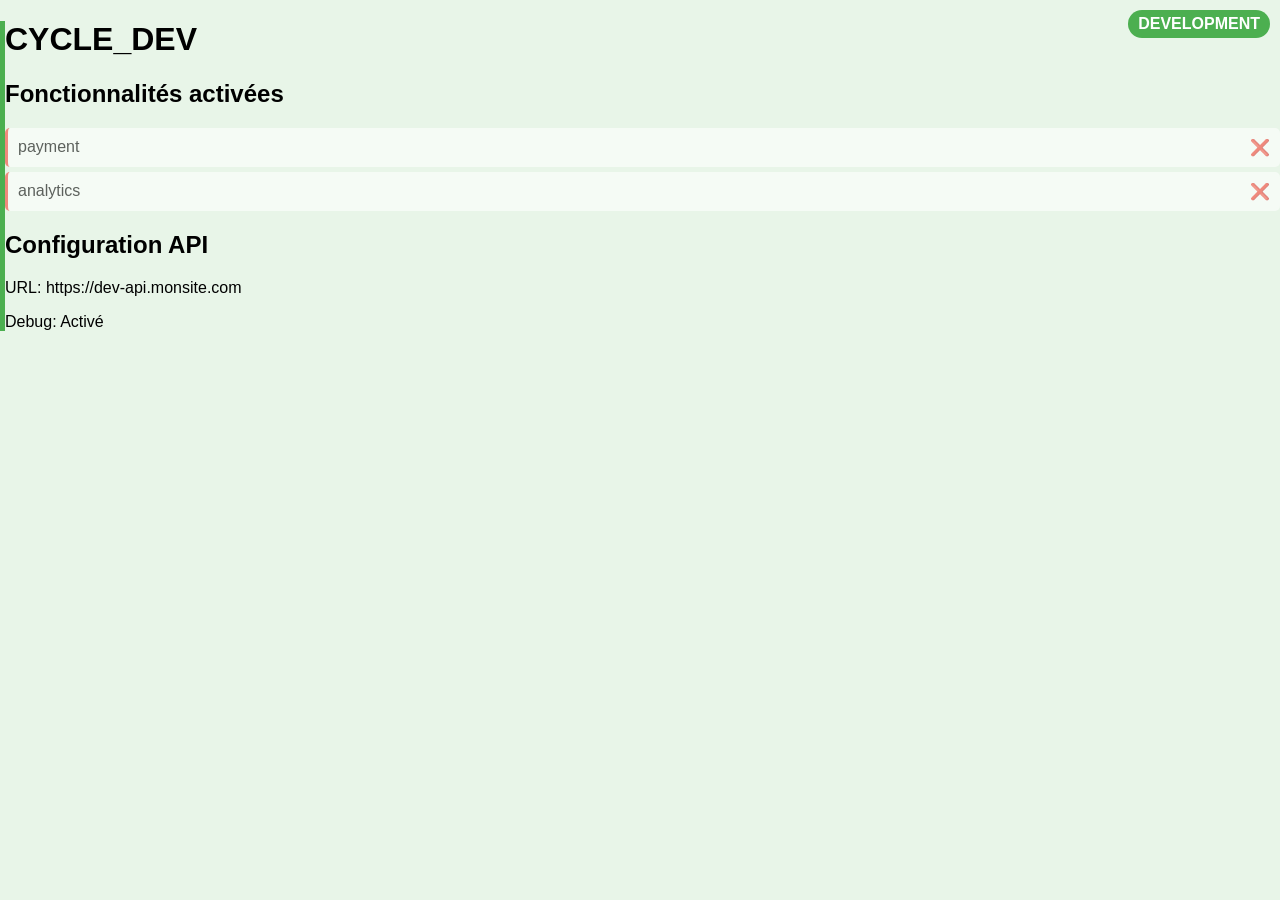
==== src/index.html @ 2a5b58ba "feat: initial project structure with 3 environments" ====
<!DOCTYPE html>
<html lang="fr">

<head>
    <meta charset="UTF-8">
    <meta name="viewport" content="width=device-width, initial-scale=1.0">
    <title>CYCLE_DEV - <span id="env"></span></title>
    <link rel="stylesheet" href="css/style.css">
</head>

<body>
    <header>
        <h1>CYCLE_DEV</h1>
        <div class="environment-badge" id="env-badge">
            <span id="env-name"></span>
        </div>
    </header>

    <main>
        <section id="features">
            <h2>Fonctionnalités activées</h2>
            <div id="features-list"></div>
        </section>

        <section id="api-info">
            <h2>Configuration API</h2>
            <p>URL: <span id="api-url"></span></p>
            <p>Debug: <span id="debug-mode"></span></p>
        </section>
    </main>

    <script src="js/config-loader.js"></script>
    <script src="js/app.js"></script>
</body>

</html>
---- src/css/style.css ----
/* Styles de base */
body {
    font-family: Arial, sans-serif;
    margin: 0;
    padding: 0;
    transition: background-color 0.3s ease;
}

/* Environnement Développement */
body.env-development {
    background-color: #e8f5e8;
    border-left: 5px solid #4caf50;
}

/* Environnement Recette */
body.env-staging {
    background-color: #e3f2fd;
    border-left: 5px solid #2196f3;
}

/* Environnement Production */
body.env-production {
    background-color: #ffebee;
    border-left: 5px solid #f44336;
}

.environment-badge {
    position: fixed;
    top: 10px;
    right: 10px;
    padding: 5px 10px;
    border-radius: 15px;
    color: white;
    font-weight: bold;
    text-transform: uppercase;
}

.env-development .environment-badge {
    background-color: #4caf50;
}

.env-staging .environment-badge {
    background-color: #2196f3;
}

.env-production .environment-badge {
    background-color: #f44336;
}

.feature {
    display: flex;
    justify-content: space-between;
    padding: 10px;
    margin: 5px 0;
    background: white;
    border-radius: 5px;
}

.feature.enabled {
    border-left: 3px solid #4caf50;
}

.feature.disabled {
    border-left: 3px solid #f44336;
    opacity: 0.6;
}
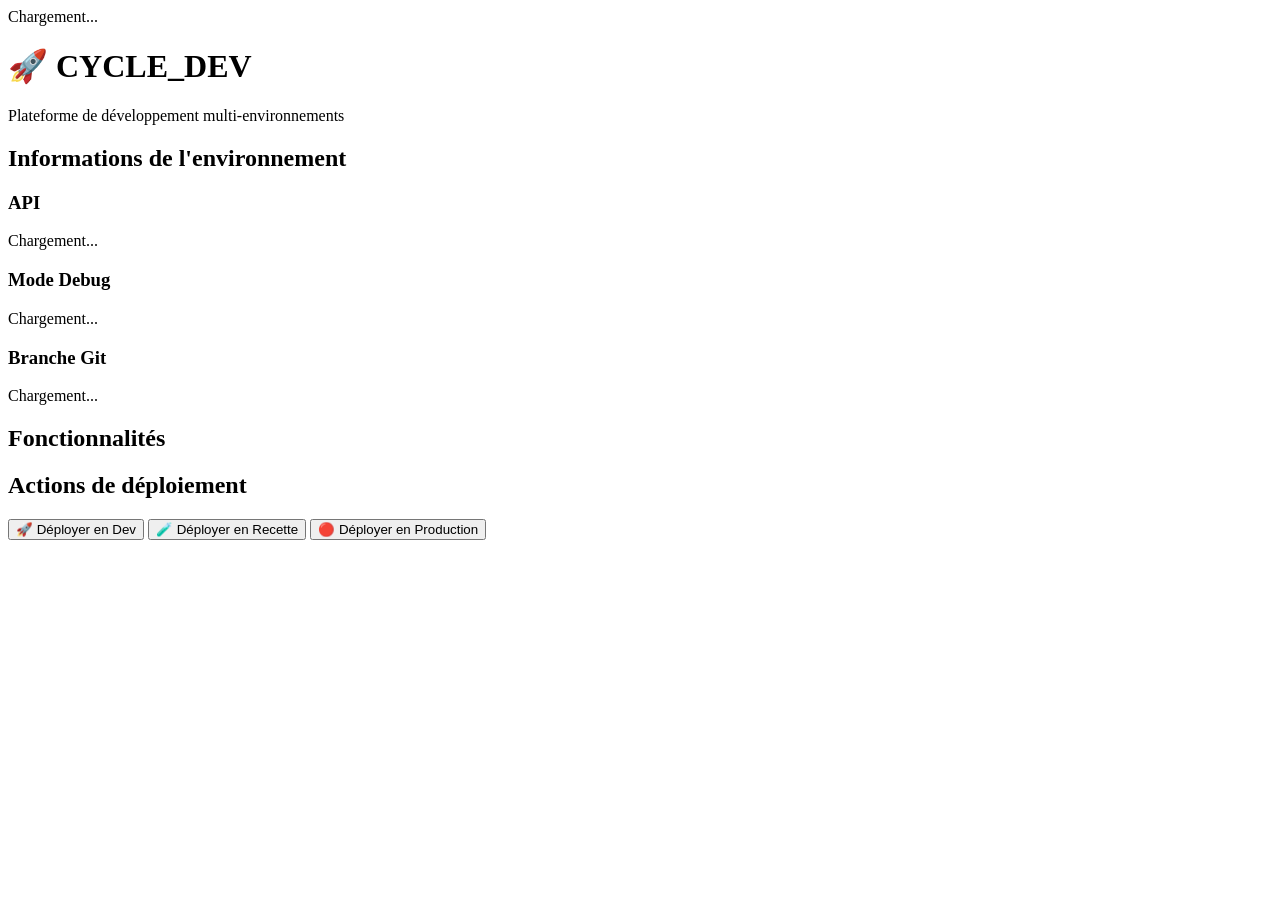
==== commit 1e50beba: "feat: nouvelle fonctionnalité" ====
--- a/src/index.html
+++ b/src/index.html
@@ -4,32 +4,66 @@
 <head>
     <meta charset="UTF-8">
     <meta name="viewport" content="width=device-width, initial-scale=1.0">
-    <title>CYCLE_DEV - <span id="env"></span></title>
-    <link rel="stylesheet" href="css/style.css">
+    <title>CYCLE_DEV - Multi-Environnements</title>
+    <link rel="stylesheet" href="css/environment.css">
 </head>
 
 <body>
+    <div class="environment-banner" id="env-banner">
+        <div class="banner-content">
+            <span class="env-name" id="env-name">Chargement...</span>
+            <span class="env-warning" id="env-warning"></span>
+        </div>
+    </div>
+
     <header>
-        <h1>CYCLE_DEV</h1>
-        <div class="environment-badge" id="env-badge">
-            <span id="env-name"></span>
-        </div>
+        <h1>🚀 CYCLE_DEV</h1>
+        <p>Plateforme de développement multi-environnements</p>
     </header>
 
     <main>
-        <section id="features">
-            <h2>Fonctionnalités activées</h2>
-            <div id="features-list"></div>
+        <section class="environment-info">
+            <h2>Informations de l'environnement</h2>
+            <div class="info-grid">
+                <div class="info-card">
+                    <h3>API</h3>
+                    <p id="api-url">Chargement...</p>
+                </div>
+                <div class="info-card">
+                    <h3>Mode Debug</h3>
+                    <p id="debug-status">Chargement...</p>
+                </div>
+                <div class="info-card">
+                    <h3>Branche Git</h3>
+                    <p id="git-branch">Chargement...</p>
+                </div>
+            </div>
         </section>
 
-        <section id="api-info">
-            <h2>Configuration API</h2>
-            <p>URL: <span id="api-url"></span></p>
-            <p>Debug: <span id="debug-mode"></span></p>
+        <section class="features">
+            <h2>Fonctionnalités</h2>
+            <div class="features-grid" id="features-grid">
+                <!-- Rempli dynamiquement -->
+            </div>
+        </section>
+
+        <section class="deployment-actions">
+            <h2>Actions de déploiement</h2>
+            <div class="actions">
+                <button onclick="simulateDeployment('development')" class="btn btn-dev">
+                    🚀 Déployer en Dev
+                </button>
+                <button onclick="simulateDeployment('staging')" class="btn btn-staging">
+                    🧪 Déployer en Recette
+                </button>
+                <button onclick="simulateDeployment('production')" class="btn btn-prod">
+                    🔴 Déployer en Production
+                </button>
+            </div>
         </section>
     </main>
 
-    <script src="js/config-loader.js"></script>
+    <script src="js/environment.js"></script>
     <script src="js/app.js"></script>
 </body>
 
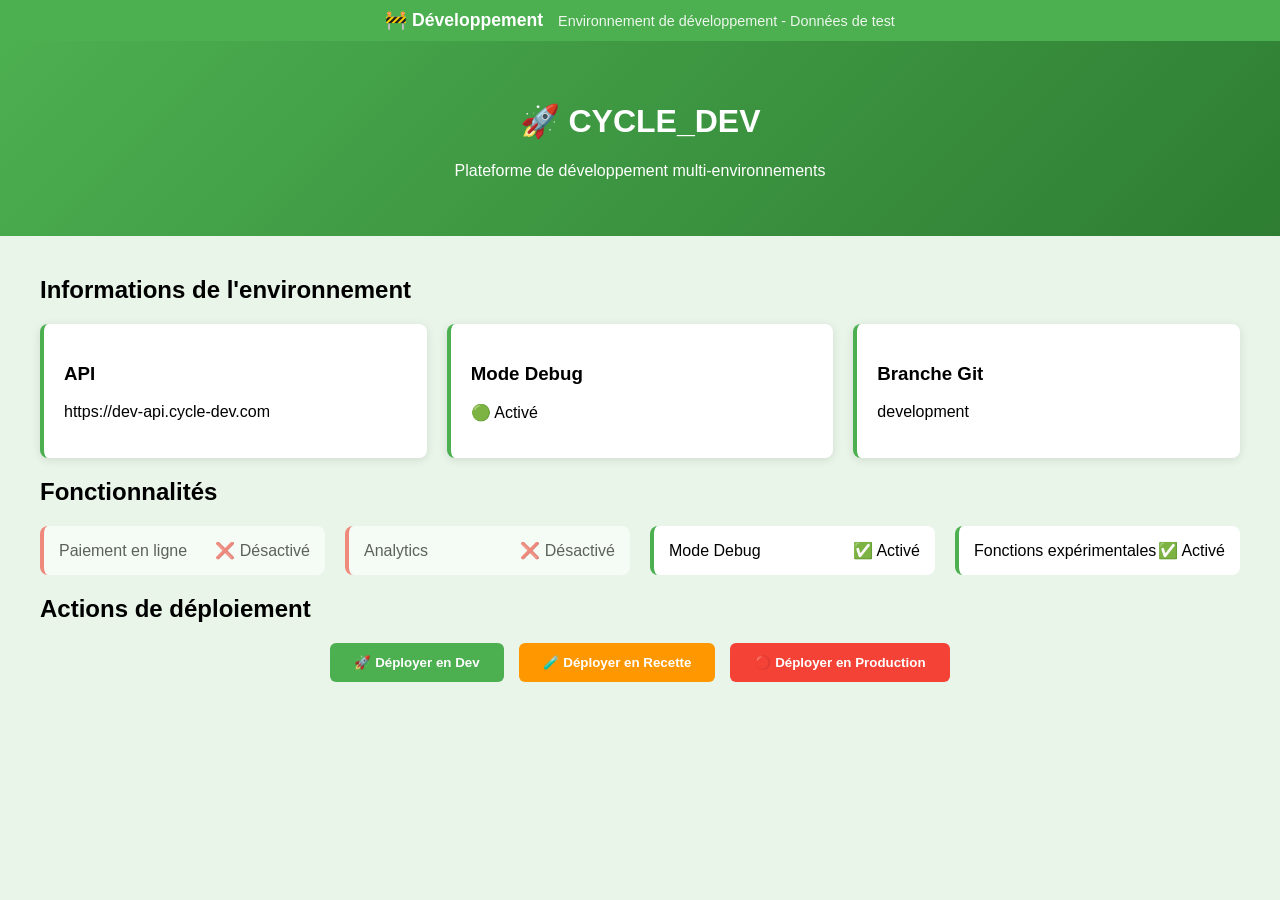
==== commit b86a018b: "Maj projet" ====
--- a/src/index.html
+++ b/src/index.html
@@ -53,7 +53,7 @@
                 <button onclick="simulateDeployment('development')" class="btn btn-dev">
                     🚀 Déployer en Dev
                 </button>
-                <button onclick="simulateDeployment('staging')" class="btn btn-staging">
+                <button onclick="deployStaging()" class="btn btn-staging">
                     🧪 Déployer en Recette
                 </button>
                 <button onclick="simulateDeployment('production')" class="btn btn-prod">
--- a/src/css/environment.css
+++ b/src/css/environment.css
@@ -0,0 +1,144 @@
+/* Variables CSS par environnement */
+:root {
+    --primary-color: #4caf50;
+    --background-color: #e8f5e8;
+    --banner-color: #4caf50;
+    --env-name: "Développement";
+}
+
+body.env-development {
+    --primary-color: #4caf50;
+    --background-color: #e8f5e8;
+    --banner-color: #4caf50;
+    --env-name: "Développement";
+}
+
+body.env-staging {
+    --primary-color: #ff9800;
+    --background-color: #fff3e0;
+    --banner-color: #ff9800;
+    --env-name: "Recette";
+}
+
+body.env-production {
+    --primary-color: #f44336;
+    --background-color: #ffebee;
+    --banner-color: #f44336;
+    --env-name: "Production";
+}
+
+/* Styles généraux */
+body {
+    font-family: 'Segoe UI', Tahoma, Geneva, Verdana, sans-serif;
+    margin: 0;
+    padding: 0;
+    background-color: var(--background-color);
+    transition: all 0.3s ease;
+}
+
+.environment-banner {
+    background-color: var(--banner-color);
+    color: white;
+    padding: 10px 0;
+    text-align: center;
+    position: sticky;
+    top: 0;
+    z-index: 1000;
+}
+
+.banner-content {
+    display: flex;
+    justify-content: center;
+    align-items: center;
+    gap: 15px;
+}
+
+.env-name {
+    font-weight: bold;
+    font-size: 1.1em;
+}
+
+.env-warning {
+    font-size: 0.9em;
+    opacity: 0.9;
+}
+
+header {
+    text-align: center;
+    padding: 40px 20px;
+    background: linear-gradient(135deg, var(--primary-color), #2e7d32);
+    color: white;
+}
+
+main {
+    max-width: 1200px;
+    margin: 0 auto;
+    padding: 20px;
+}
+
+.info-grid,
+.features-grid {
+    display: grid;
+    grid-template-columns: repeat(auto-fit, minmax(250px, 1fr));
+    gap: 20px;
+    margin: 20px 0;
+}
+
+.info-card {
+    background: white;
+    padding: 20px;
+    border-radius: 8px;
+    box-shadow: 0 2px 10px rgba(0, 0, 0, 0.1);
+    border-left: 4px solid var(--primary-color);
+}
+
+.feature-card {
+    background: white;
+    padding: 15px;
+    border-radius: 8px;
+    display: flex;
+    justify-content: space-between;
+    align-items: center;
+}
+
+.feature-enabled {
+    border-left: 4px solid #4caf50;
+}
+
+.feature-disabled {
+    border-left: 4px solid #f44336;
+    opacity: 0.6;
+}
+
+.actions {
+    display: flex;
+    gap: 15px;
+    justify-content: center;
+    flex-wrap: wrap;
+}
+
+.btn {
+    padding: 12px 24px;
+    border: none;
+    border-radius: 6px;
+    color: white;
+    font-weight: bold;
+    cursor: pointer;
+    transition: transform 0.2s;
+}
+
+.btn:hover {
+    transform: translateY(-2px);
+}
+
+.btn-dev {
+    background-color: #4caf50;
+}
+
+.btn-staging {
+    background-color: #ff9800;
+}
+
+.btn-prod {
+    background-color: #f44336;
+}
